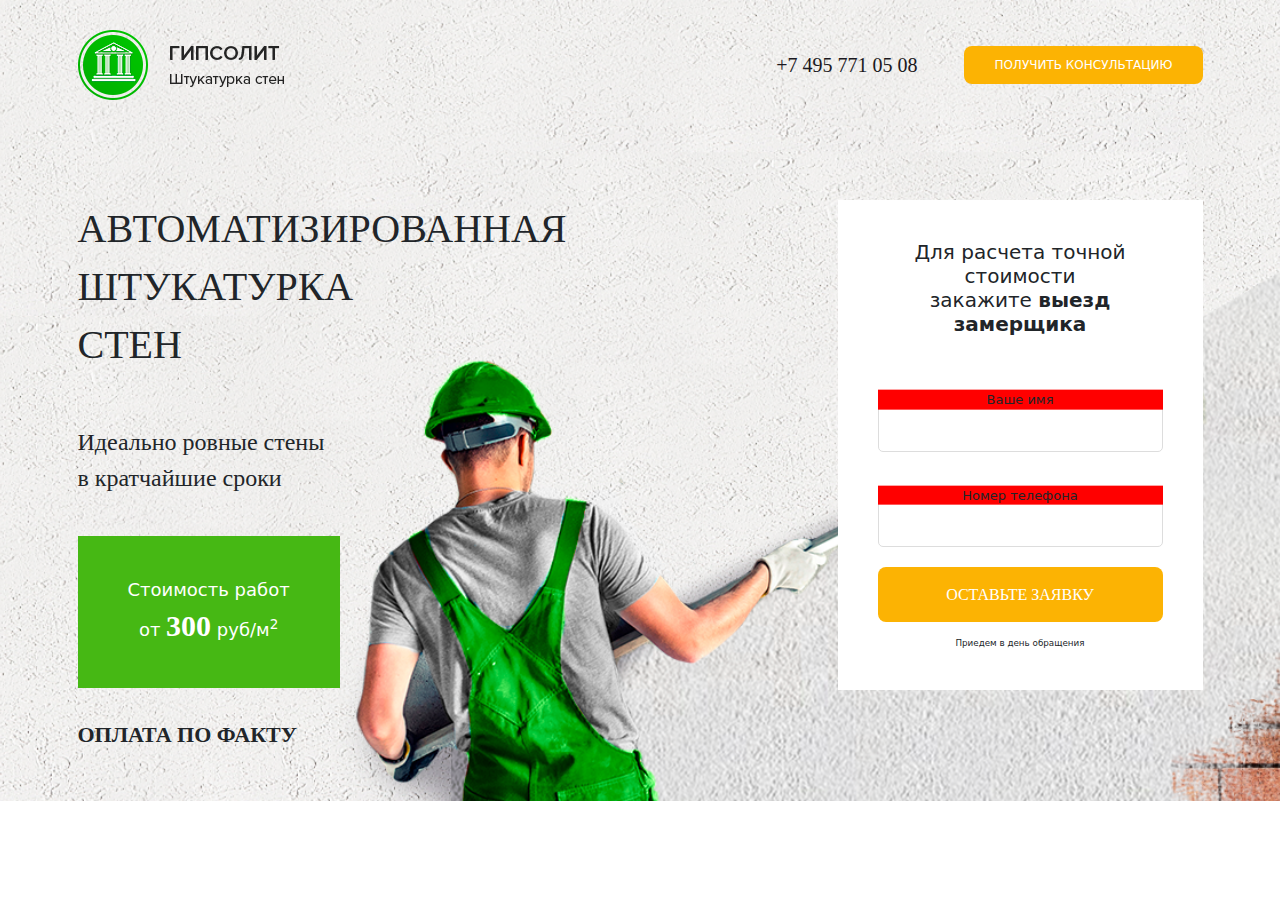
==== site2/index.html @ 0c371a71 "Добавляюн сайт2" ====
<!DOCTYPE html>
<html lang="en">
  <head>
    <meta charset="utf-8">
    <meta http-equiv="X-UA-Compatible" content="IE=edge">
    <meta name="viewport" content="width=device-width, initial-scale=1">
    <link rel="icon" href="/favicon.ico">

    <title>Автоматизированная штукатурка стен</title>

    <link href="css/bootstrap.css" rel="stylesheet">
    <link href="css/style.css" rel="stylesheet">


  </head>

  <body>

  <main class="main">
    <div class="container">
      <div class="header">

       <div class="row">

        <div class="col-xs-12 offset-xs-0 col-sm-12 offset-sm-0 col-md-3">
          <div class="logo">
            <img src="img/logo.png" alt="Гипсолит. Штукатурка стен">
          </div>
        </div>
        <div class="col-xs-12 offset-xs-0 col-sm-12 offset-sm-0 col-md-3 offset-md-2 col-lg-3 offset-lg-3">
          <div class="phone-block">
            <a class ="phone-link"href=#>+7 495 771 05 08</a>
          </div>
        </div>

        <div class="col-xs-12 offset-xs-0 col-sm-12 offset-sm-0 col-md-3">
          <div class="wrap">
            <div class="wrap-block">
          <button type="button" class="button header-btn">
            Получить консультацию
          </button>
           </div>
          </div>
         </div>
        </div>

      </div>


      <div class="main-content">
        <div class="row">
          <div class="col-sm-12 offset-sm-0 col-md-12 offset-md-0 col-lg-4">
            <div class="main-title">
              <h1>Автоматизированная штукатурка стен</h1>
              <p class="main-subtitle">Идеально ровные стены <br>в кратчайшие сроки</p>
              <span>Стоимость работ <br> от <strong>300</strong> руб/м<sup>2</sup>
              </span>
              <strong class="main-trigger">
                Оплата по факту
              </strong>
            </div>
            

          </div>
          <div class="col-sm-12 offset-sm-0 col-md-12 offset-md-0 col-lg-4 offset-lg-4">
            <div class="main-form">
              <h2 class="main-form-header">Для расчета точной стоимости <br>закажите <strong> выезд замерщика</strong></h2>
              <form action="#">
                <fieldset>
                <legend>Ваше имя</legend>
                <input type="text" class="main-form-input">
                <legend>Номер телефона</legend>
                <input type="text" class="main-form-input">
                <button class="main-form-btn button" type="submit">оставьте заявку</button>
                <small>Приедем в день обращения</small>
                </fieldset>
              </form>
            </div>
          </div>
        </div>
      </div>
    </div>
  </main>
  
    
    <script src="https://ajax.googleapis.com/ajax/libs/jquery/1.11.3/jquery.min.js"></script>
    
   
  </body>
</html>
---- site2/css/style.css ----
@font-face {
  font-family: "ProximaNova_Reg";
  src: url("../fonts/ProximaNova-Regular.woff2") format("woff2"), url("../fonts/ProximaNova-Regular.woff") format("woff");
  font-weight: normal;
  font-style: normal;
  font-display: swap;
}
@font-face {
  font-family: "Proxima Nova_Bold";
  src: url("../fonts/ProximaNova-Bold.woff2") format("woff2"), url("../fonts/ProximaNova-Bold.woff") format("woff");
  font-weight: bold;
  font-style: normal;
  font-display: swap;
}
html {
  font-size: 10px;
}

button, input, a {
  outline: none;
}

a:hover {
  text-decoration: none;
}

.button {
  padding: 1rem 3rem;
  border-radius: 8px;
  font-size: 1.2rem;
  background-color: #fcb303;
  color: #fff;
  text-transform: uppercase;
  border: none;
  transition: all 0.2s;
}

.button:hover {
  cursor: pointer;
  background-color: #e3a103;
}

section {
  padding: 10rem 0rem;
}

.section-header {
  margin: 2rem 0 10rem;
  font-family: "Proxima Nova_Bold";
  font-size: 3.6rem;
  text-align: center;
}

.main {
  padding: 3rem 0 5rem;
  background: #fff url(../img/bg1.png) center center no-repeat;
  background-size: cover;
}
.main-title {
  margin-top: 10rem;
}
.main-title h1 {
  margin-bottom: 5rem;
  font-family: Proxima Nova_Bold;
  font-size: 4rem;
  line-height: 1.45;
  text-transform: uppercase;
  margin-top: -2re;
}
.main-subtitle {
  font-family: "ProximaNova_Reg";
  margin-bottom: 4rem;
  font-size: 2.4rem;
}

span {
  display: inline-block;
  padding: 4rem 5rem;
  font-size: 1.8rem;
  color: #fff;
  text-align: center;
  background-color: #46b814;
}
span strong {
  font-size: 3rem;
  font-family: Proxima Nova_Bold;
}

.main-trigger {
  display: block;
  margin-top: 3rem;
  font-size: 2.2rem;
  text-transform: uppercase;
  font-family: Proxima Nova_Bold;
}

.main-form {
  padding: 4rem 4rem;
  text-align: center;
  background-color: #fff;
  margin-top: 10rem;
}

.main-form-header {
  font-size: 2rem;
  margin-bottom: 4rem;
  text-align: center;
}

.main-form-input {
  display: block;
  margin: 2rem 0;
  width: 100%;
  border: 1px solid #dddddd;
  border-radius: 0.5rem;
  padding: 1.7rem;
  text-align: center;
}

legend {
  transform: translateY(70%);
  background-color: red;
  opacity: 1;
  font-size: 1.3rem;
  text-align: center;
}

.main-form-btn {
  display: block;
  height: 55px;
  width: 100%;
  font-size: 1.6rem;
  text-align: center;
  font-family: "ProximaNova_Reg";
}

small {
  display: block;
  margin-top: 1.5rem;
  text-align: center;
}

.header {
  height: 7rem;
}

.wrap {
  display: table;
  width: 100%;
  height: 7rem;
}
.wrap-block {
  display: table-cell;
  vertical-align: middle;
  text-align: right;
}

.phone-link {
  display: inline-block;
  font-size: 2rem;
  font-family: Proxima Nova_Bold;
  border: none;
  text-decoration: none;
  height: 70px;
  line-height: 70px;
  color: #1a1820;
}

.phone-block {
  text-align: right;
}

.main-form {
  text-align: right;
}

.features-block {
  text-align: center;
}
.features-block h3 {
  font-family: "Proxima Nova_Bold";
  font-size: 2rem;
  margin-bottom: 3rem;
}
.features-img {
  height: 6rem;
  margin-bottom: 3rem;
}
.features-img img {
  display: block;
  margin: 0 auto;
}

p {
  display: inline-block;
  width: 80%;
  font-size: 1.4rem;
}

@media (max-width: 991px) {
  .main {
    background-position: top right;
  }
  .phone-block {
    text-align: center;
  }
  .main-title {
    text-align: center;
    padding-bottom: 3rem;
  }
  .main-title-form-input {
    text-align: center;
  }
}
@media (max-width: 767px) {
  .main {
    background-position: top left;
  }
  .header {
    text-align: center;
    margin-bottom: 5rem;
  }
  .wrap-block {
    text-align: center;
  }
  .main-form {
    padding: 3rem;
  }
}/*# sourceMappingURL=style.css.map */
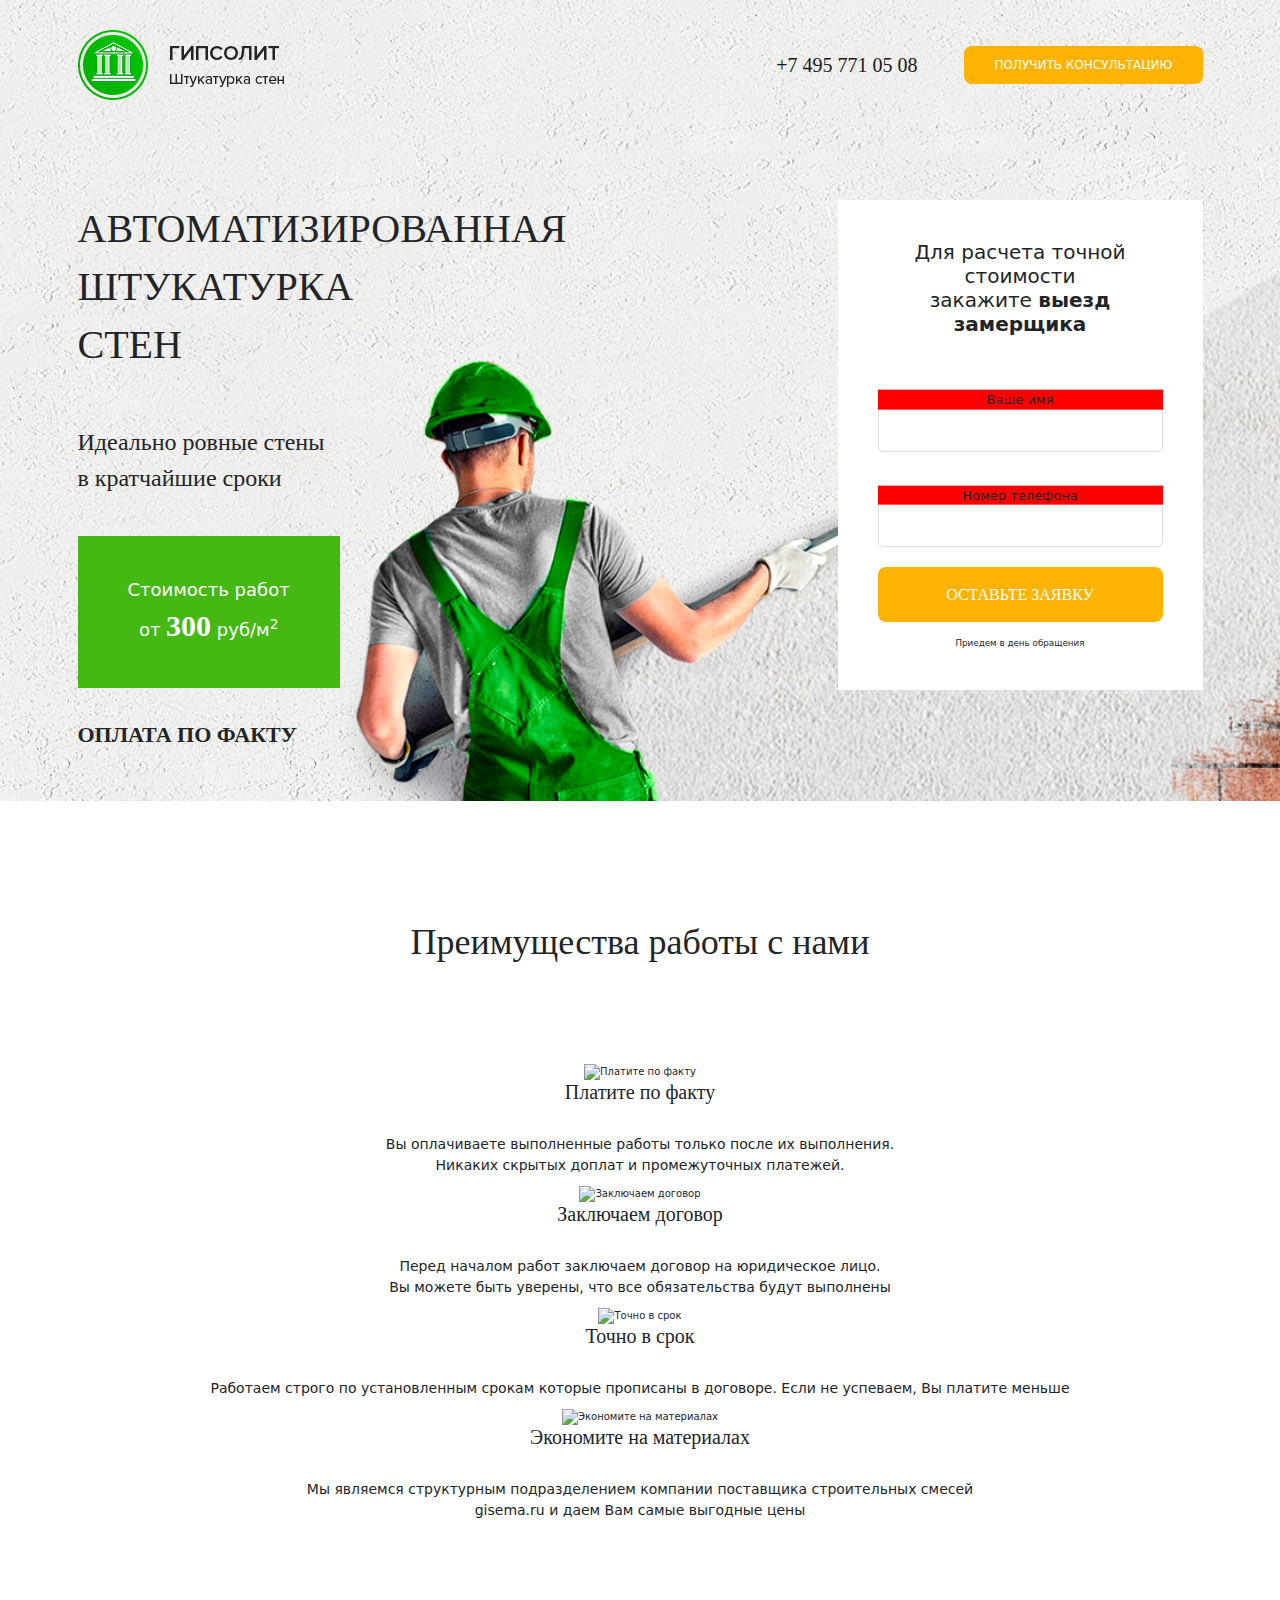
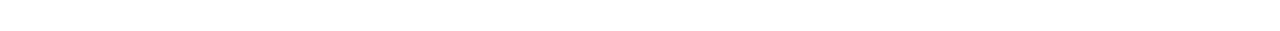
==== commit 4e106b07: "Изменяю" ====
--- a/site2/index.html
+++ b/site2/index.html
@@ -4,10 +4,9 @@
     <meta charset="utf-8">
     <meta http-equiv="X-UA-Compatible" content="IE=edge">
     <meta name="viewport" content="width=device-width, initial-scale=1">
-    <link rel="icon" href="/favicon.ico">
+    <link rel="icon" href="#">
 
     <title>Автоматизированная штукатурка стен</title>
-
     <link href="css/bootstrap.css" rel="stylesheet">
     <link href="css/style.css" rel="stylesheet">
 
@@ -81,10 +80,98 @@
       </div>
     </div>
   </main>
+
+  <section class="features">
+  <div class="container">
+    <h2 class="section-header">
+      Преимущества работы с нами
+    </h2>
+    <div class="features-slider">
+     <div class="features-block">
+      <picture>
+        <source srcset="img/coin.svg" type="image">
+        <img src="img/coin.png" alt="Платите по факту">
+      </picture>
+      <h3>Платите по факту</h3>
+      <p>Вы оплачиваете выполненные  работы только после их выполнения. <br>Никаких скрытых доплат и
+        промежуточных платежей.
+      </p>
+     </div>
+
+     <div class="features-block">
+      <picture>
+        <source srcset="img/folder.svg" type="image/">
+        <img src="img/folder.png" alt="Заключаем договор">
+      </picture>
+      <h3>Заключаем договор</h3>
+      <p>Перед началом работ заключаем договор на юридическое лицо. <br> Вы можете быть уверены, что все обязательства
+      будут выполнены</p>
+     </div>
+     
+     <div class="features-block">
+      <picture>
+        <source srcset="img/clock.svg" type="image/">
+        <img src="img/clock.png" alt="Точно в срок">
+      </picture>
+      <h3>Точно в срок</h3>
+      <p>Работаем строго по установленным срокам которые прописаны в договоре. Если не успеваем, Вы платите меньше</p>
+     </div>
+      
+     <div class="features-block">
+      <picture>
+        <source srcset="img/piggy.svg" type="image">
+        <img src="img/piggy.png" alt="Экономите на материалах">
+      </picture>
+      <h3>Экономите на материалах</h3>
+      <p>Мы являемся структурным подразделением компании поставщика строительных смесей <br>
+        gisema.ru и даем Вам самые выгодные цены</p>
+     </div>
+    </div>
+  </div>
+  </section>
   
+
+
+
+
+
+
     
     <script src="https://ajax.googleapis.com/ajax/libs/jquery/1.11.3/jquery.min.js"></script>
     
+    <link rel="stylesheet" href="slick/slick.css">
+    <link rel="stylesheet" href="slick/slick-theme.css">
+    <script src="slick/slick.min.js"></script>
+    <script>
+      $(document).ready(function(){
+  $('.features-slider').slick({
+                    infinite: true,
+                    slidesToShow: 4,
+                    slidesToScroll: 1,
+                    responsive: [
+                        {
+                            breakpoint: 991,
+                            settings: {
+                                slidesToShow: 2, 
+                                prevArrow: '<button class="prev arrow"></button>',
+                                nextArrow: '<button class="next arrow"></button>',
+                                slidesToScroll: 2
+                            }
+                        },
+                        {
+                            breakpoint: 767,
+                            settings: {
+                                slidesToShow: 1, 
+                                slidesToScroll: 1,
+                                prevArrow: '<button class="prev arrow"></button>',
+                                nextArrow: '<button class="next arrow"></button>'
+                            }
+                          }
+                    ]
+                });
+            });
+        </script> 
+    
    
   </body>
-</html>+</html>
